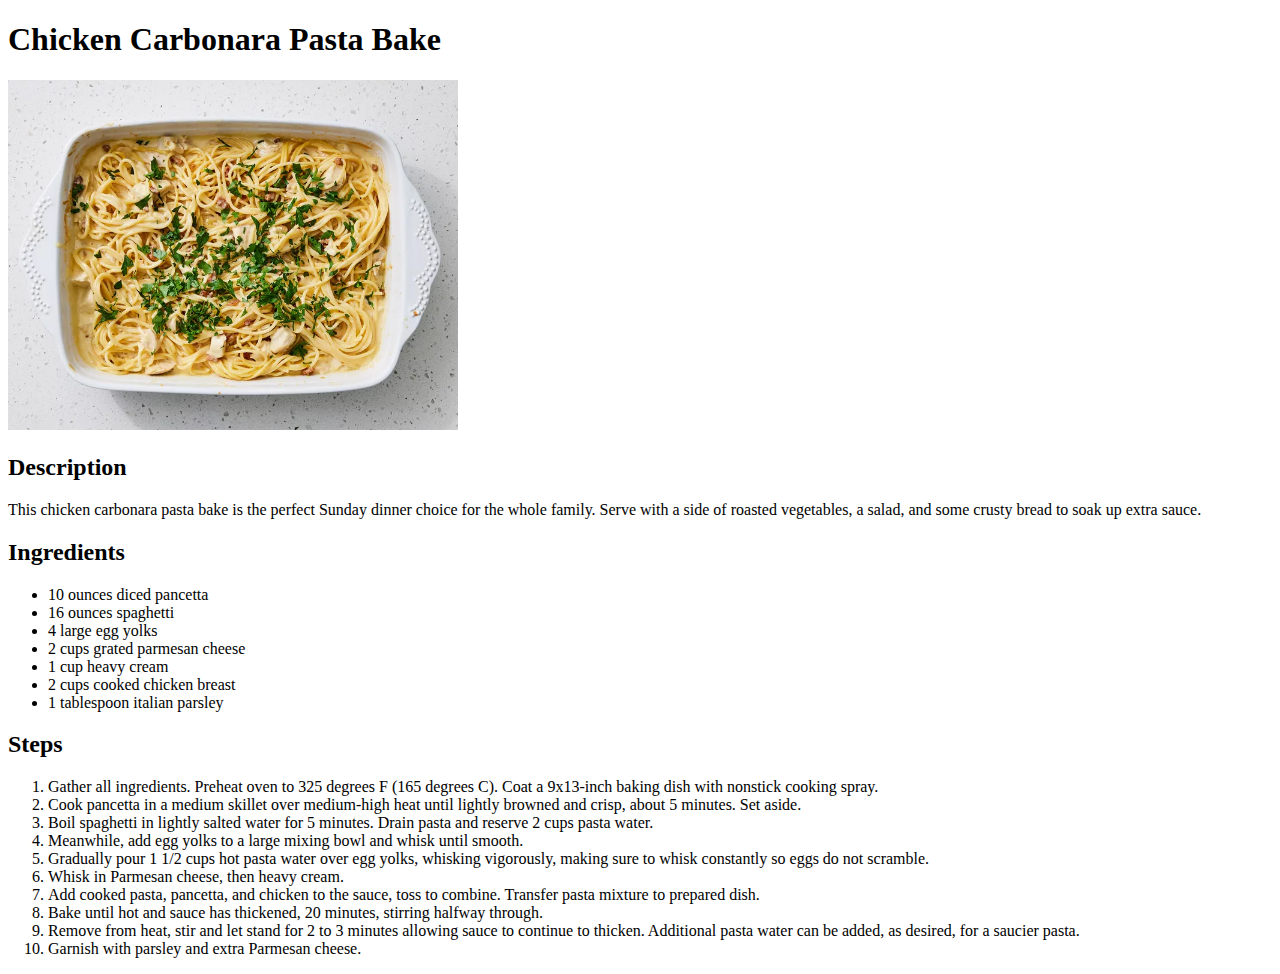
==== recipes/chicken-carbonara-pasta.html @ b9ed74e9 "feat: Add chicken carbonara pasta recipe page" ====
<!DOCTYPE html>
<html lang="en">
<head>
    <meta charset="UTF-8">
    <meta name="viewport" content="width=device-width, initial-scale=1.0">
    <title>Chicken Carbonara Pasta Bake</title>
</head>
<body>
    <h1>Chicken Carbonara Pasta Bake</h1>
    <img src="../images/chicken-carbonara-pasta.jpg" alt="Chicken Carbonara Pasta Bake" width="450" height="350">
    <h2>Description</h2>
    <p>This chicken carbonara pasta bake is the perfect Sunday dinner choice for the whole family. Serve with a side of roasted vegetables, a salad, and some crusty bread to soak up extra sauce.</p>
    <h2>Ingredients</h2>
    <ul>
        <li>10 ounces diced pancetta</li>
        <li>16 ounces spaghetti</li>
        <li>4 large egg yolks</li>
        <li>2 cups grated parmesan cheese</li>
        <li>1 cup heavy cream</li>
        <li>2 cups cooked chicken breast</li>
        <li>1 tablespoon italian parsley</li>
    </ul>
    <h2>Steps</h2>
    <ol>
        <li>Gather all ingredients. Preheat oven to 325 degrees F (165 degrees C). Coat a 9x13-inch baking dish with nonstick cooking spray.</li>
        <li>Cook pancetta in a medium skillet over medium-high heat until lightly browned and crisp, about 5 minutes. Set aside.</li>
        <li>Boil spaghetti in lightly salted water for 5 minutes. Drain pasta and reserve 2 cups pasta water.</li>
        <li>Meanwhile, add egg yolks to a large mixing bowl and whisk until smooth.</li>
        <li>Gradually pour 1 1/2 cups hot pasta water over egg yolks, whisking vigorously, making sure to whisk constantly so eggs do not scramble.</li>
        <li>Whisk in Parmesan cheese, then heavy cream.</li>
        <li>Add cooked pasta, pancetta, and chicken to the sauce, toss to combine. Transfer pasta mixture to prepared dish.</li>
        <li>Bake until hot and sauce has thickened, 20 minutes, stirring halfway through.</li>
        <li>Remove from heat, stir and let stand for 2 to 3 minutes allowing sauce to continue to thicken. Additional pasta water can be added, as desired, for a saucier pasta.</li>
        <li>Garnish with parsley and extra Parmesan cheese.</li>
    </ol>
</body>
</html>
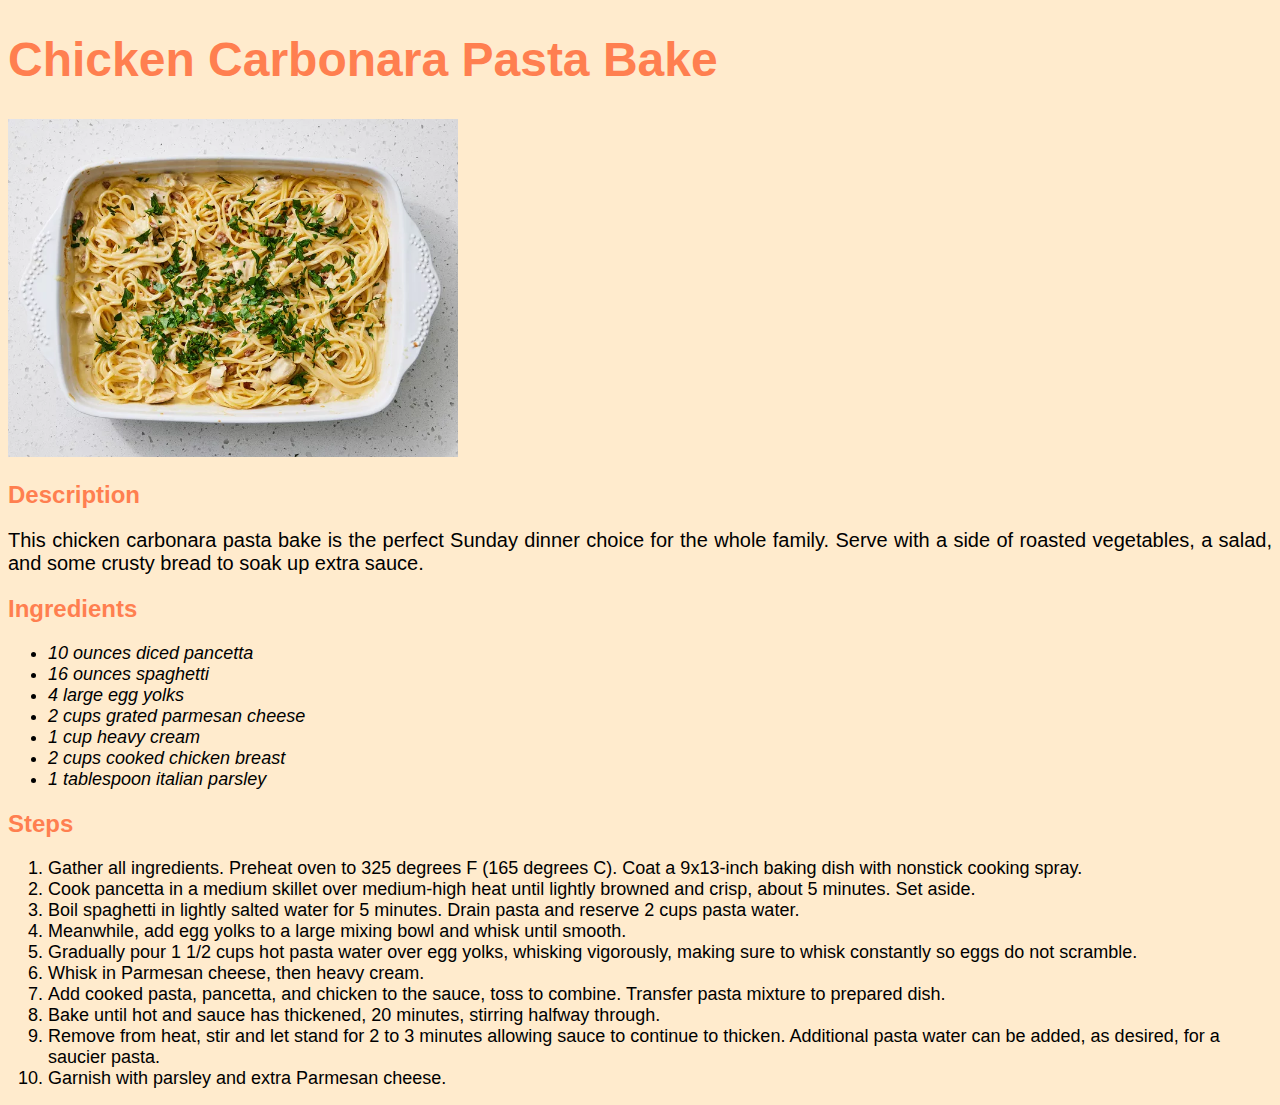
==== commit b1b51515: "feat(css): Integrate external CSS for basic styling" ====
--- a/recipes/chicken-carbonara-pasta.html
+++ b/recipes/chicken-carbonara-pasta.html
@@ -3,11 +3,12 @@
 <head>
     <meta charset="UTF-8">
     <meta name="viewport" content="width=device-width, initial-scale=1.0">
+    <link rel="stylesheet" href="../styles.css">
     <title>Chicken Carbonara Pasta Bake</title>
 </head>
 <body>
     <h1>Chicken Carbonara Pasta Bake</h1>
-    <img src="../images/chicken-carbonara-pasta.jpg" alt="Chicken Carbonara Pasta Bake" width="450" height="350">
+    <img src="../images/chicken-carbonara-pasta.jpg" alt="Chicken Carbonara Pasta Bake">
     <h2>Description</h2>
     <p>This chicken carbonara pasta bake is the perfect Sunday dinner choice for the whole family. Serve with a side of roasted vegetables, a salad, and some crusty bread to soak up extra sauce.</p>
     <h2>Ingredients</h2>
--- a/styles.css
+++ b/styles.css
@@ -0,0 +1,38 @@
+* {
+    font-family: Arial, Helvetica, sans-serif;
+    background-color: blanchedalmond;
+}
+
+h1 {
+    font-size: 48px;
+}
+
+h1, h2 {
+    color: coral;
+}
+
+p {
+    font-size: 20px;
+    text-align: justify;
+}
+
+.recipe-link {
+    font-size: 28px;
+}
+
+li {
+    font-size: 18px;
+}
+
+ul {
+    font-style: italic;
+}
+
+/* ol {
+    font-style: oblique;
+} */
+
+img {
+    height: auto;
+    width: 450px;
+}